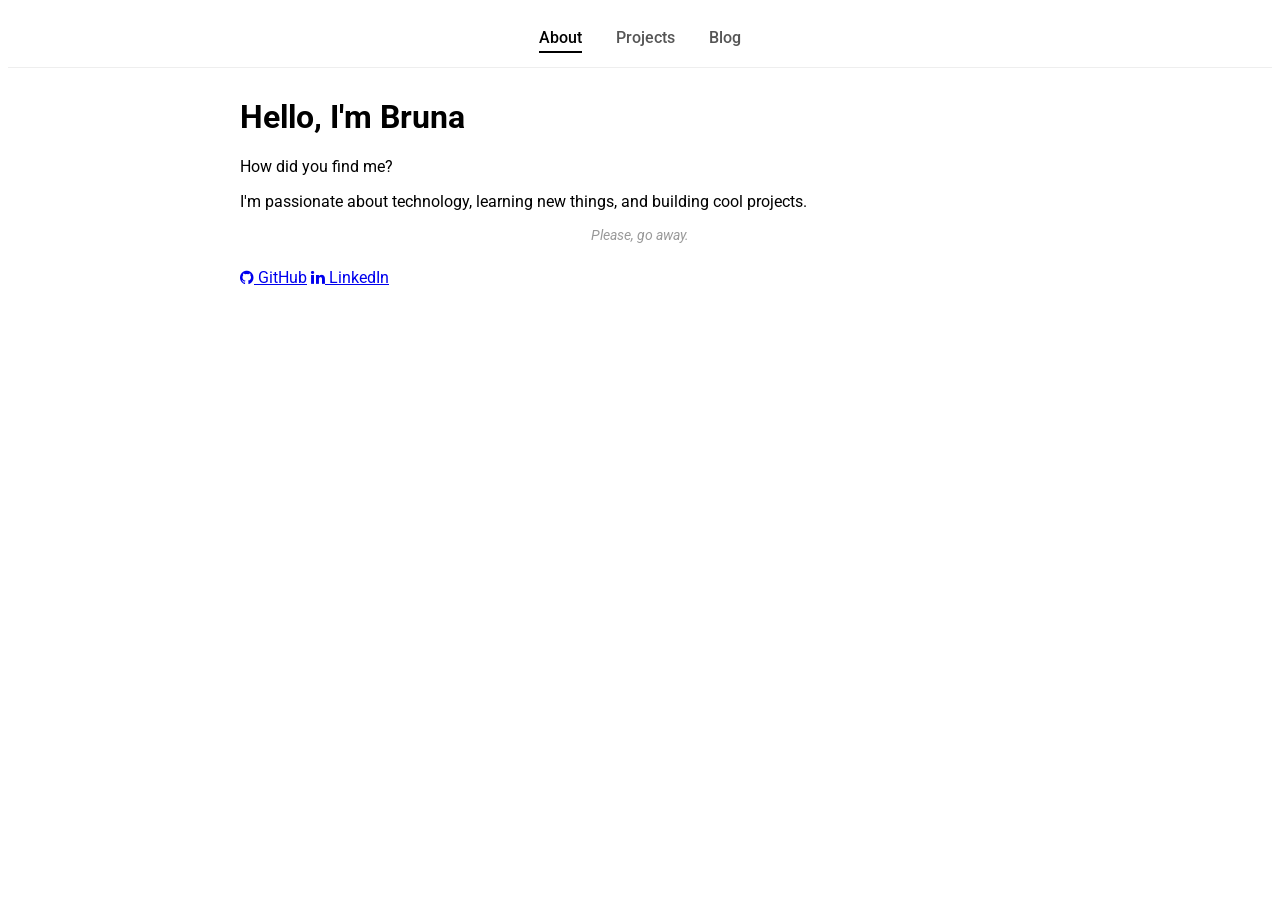
==== index.html @ 52c26497 "modularizing because no one deserves to manage a style section on their html script" ====
<!DOCTYPE html>
<html lang="en">

<head>
  <title>Bruna's Personal Page - About</title>
  <meta charset="UTF-8">
  <meta name="viewport" content="width=device-width, initial-scale=1">
  <link rel="stylesheet" href="https://www.w3schools.com/w3css/5/w3.css">
  <link rel="stylesheet" href="https://www.w3schools.com/lib/w3-theme-black.css">
  <link rel="stylesheet" href="https://fonts.googleapis.com/css?family=Roboto">
  <link rel="stylesheet" href="https://cdnjs.cloudflare.com/ajax/libs/font-awesome/4.7.0/css/font-awesome.min.css">
  <link rel="stylesheet" href="style.css">
</head>

<body>

  <!-- Navigation -->
  <div class="simple-nav">
    <a href="index.html" class="active">About</a>
    <a href="projects.html">Projects</a>
    <a href="blog.html">Blog</a>
  </div>

  <!-- Main content -->
  <div class="content">
    <div class="w3-container w3-padding-32">
      <h1>Hello, I'm Bruna</h1>
      <p class="w3-large">How did you find me?</p>
      <p>I'm passionate about technology, learning new things, and building cool projects.</p>
      <p data-i18n="recommendationText" style="text-align: center; color: #999; margin-bottom: 25px; font-size: 0.85rem; font-style: italic;">
            Please, go away.
        </p>
      <div class="w3-margin-top">
        <a href="https://github.com/brunacunha" target="_blank" class="w3-button w3-black w3-small"><i class="fa fa-github"></i> GitHub</a>
        <a href="https://www.linkedin.com/in/brunacunhaoliveira/" target="_blank" class="w3-button w3-light-grey w3-small"><i class="fa fa-linkedin"></i> LinkedIn</a>
      </div>
    </div>
  </div>

</body>

</html>
---- style.css ----
html, body, h1, h2, h3, h4, h5, h6 {
  font-family: "Roboto", sans-serif;
}

.simple-nav {
  padding: 20px 0;
  text-align: center;
  border-bottom: 1px solid #eee;
  margin-bottom: 30px;
}

.simple-nav a {
  margin: 0 15px;
  text-decoration: none;
  color: #555;
  font-weight: 500;
}

.simple-nav a.active, .simple-nav a:hover {
  color: #000;
  border-bottom: 2px solid #000;
  padding-bottom: 4px;
}

.content {
  max-width: 800px;
  margin: 0 auto;
  padding: 0 20px 60px 20px;
}

.clickable-card {
  display: block;
  text-decoration: none;
  color: inherit;
  transition: transform 0.2s ease, box-shadow 0.2s ease;
}

.clickable-card:hover {
  transform: translateY(-2px);
  box-shadow: 0 4px 10px rgba(0,0,0,0.1);
}
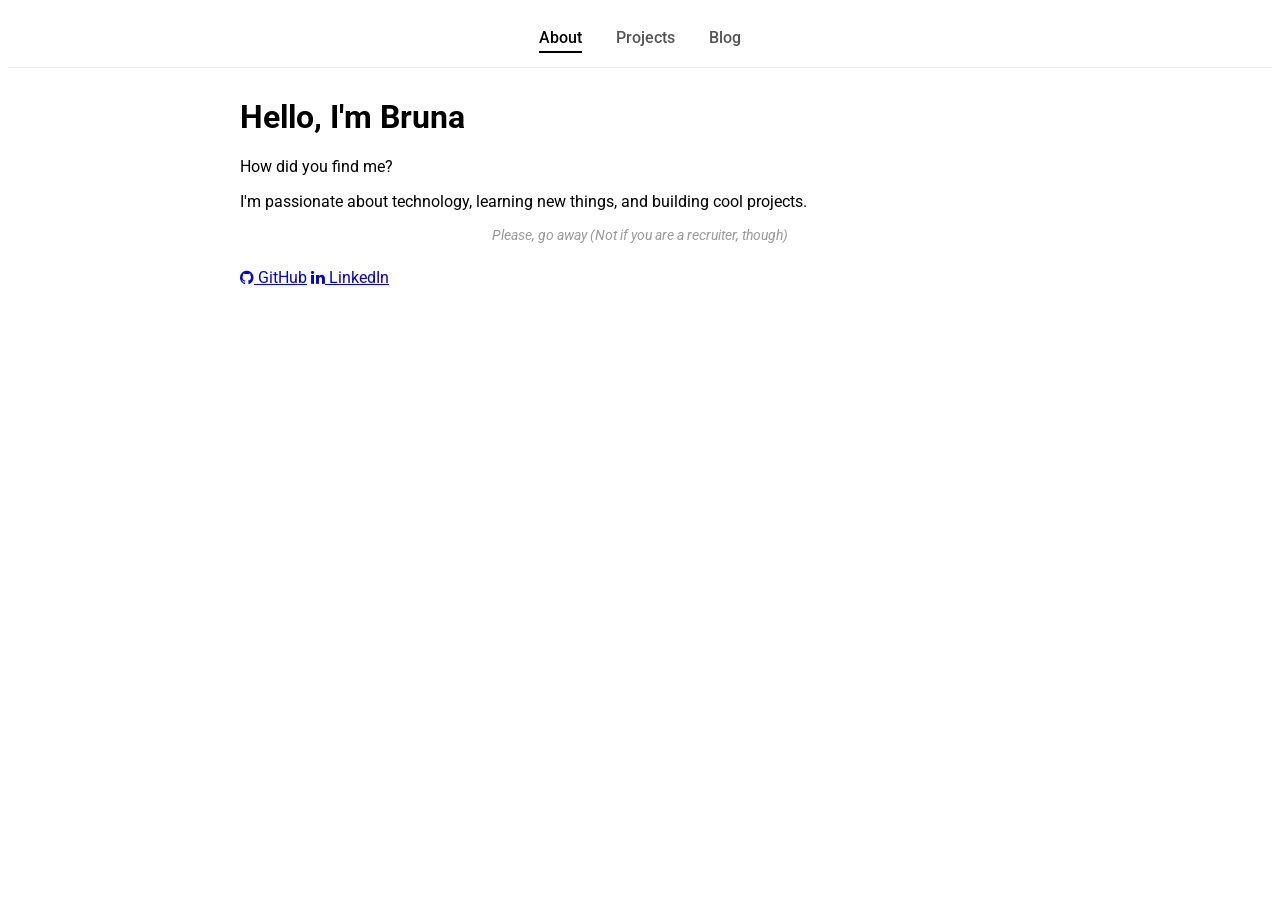
==== commit 8f5db3ef: "Update index.html" ====
--- a/index.html
+++ b/index.html
@@ -28,7 +28,7 @@
       <p class="w3-large">How did you find me?</p>
       <p>I'm passionate about technology, learning new things, and building cool projects.</p>
       <p data-i18n="recommendationText" style="text-align: center; color: #999; margin-bottom: 25px; font-size: 0.85rem; font-style: italic;">
-            Please, go away.
+            Please, go away (Not if you are a recruiter, though)
         </p>
       <div class="w3-margin-top">
         <a href="https://github.com/brunacunha" target="_blank" class="w3-button w3-black w3-small"><i class="fa fa-github"></i> GitHub</a>
@@ -39,4 +39,4 @@
 
 </body>
 
-</html>+</html>
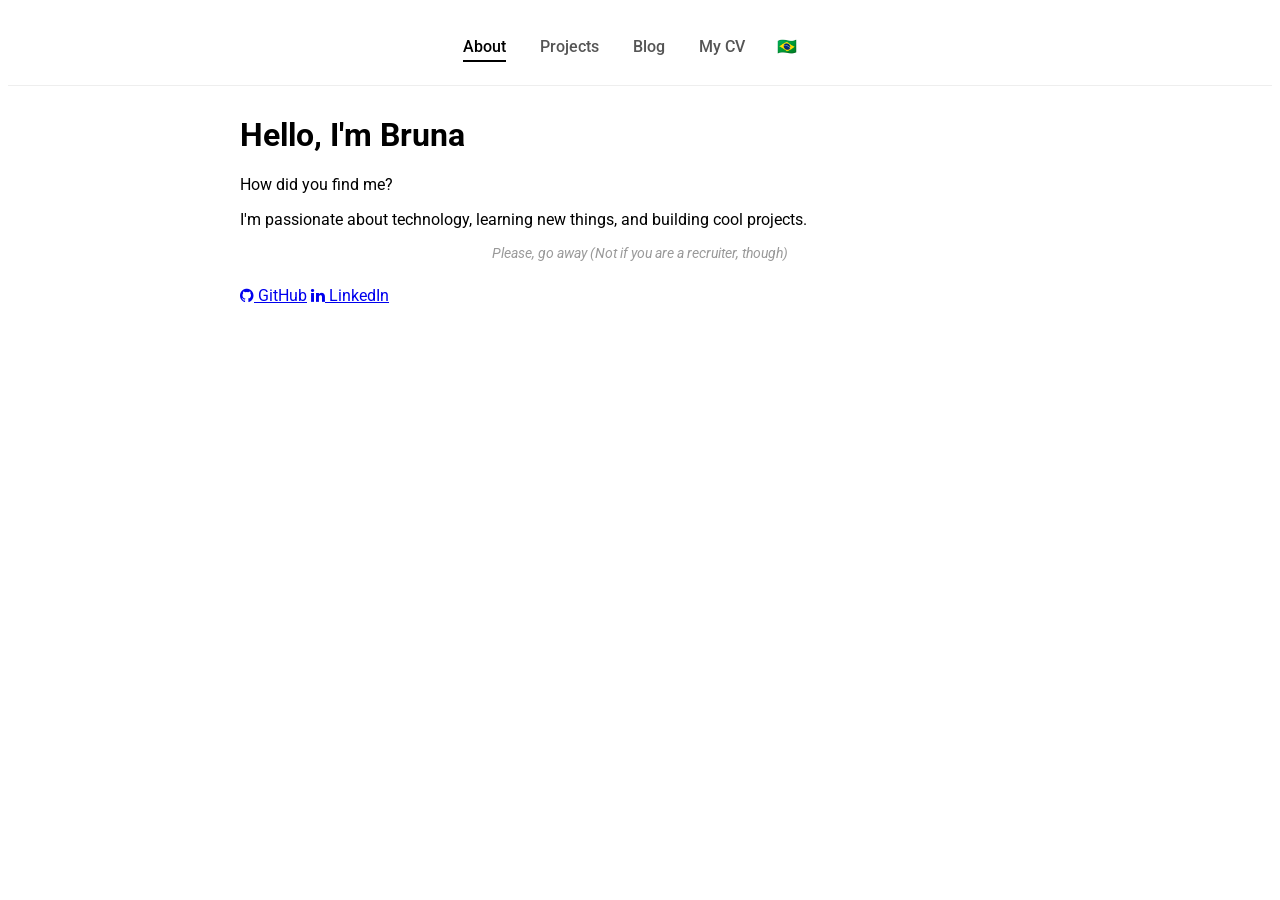
==== commit ac3f9247: "adding my cv and a non functional flag button. In the near future I will make the website available " ====
--- a/index.html
+++ b/index.html
@@ -19,6 +19,10 @@
     <a href="index.html" class="active">About</a>
     <a href="projects.html">Projects</a>
     <a href="blog.html">Blog</a>
+    <a href="cv.pdf">My CV</a>
+    <button id="lang-toggle-btn" class="lang-btn">
+      <span class="flag">🇧🇷</span> PT
+    </button>
   </div>
 
   <!-- Main content -->
--- a/style.css
+++ b/style.css
@@ -38,4 +38,28 @@
 .clickable-card:hover {
   transform: translateY(-2px);
   box-shadow: 0 4px 10px rgba(0,0,0,0.1);
-}+}
+
+.lang-btn {
+  background-color: transparent;
+  border: 1px solid #ffffff33;
+  color: #ffffff;
+  padding: 8px 12px;
+  border-radius: 6px;
+  cursor: pointer;
+  display: inline-flex;
+  align-items: center;
+  gap: 6px;
+  font-family: inherit;
+  font-size: 14px;
+  transition: background-color 0.2s, border-color 0.2s;
+}
+
+.lang-btn:hover {
+  background-color: #ffffff1a;
+  border-color: #ffffff66;
+}
+
+.lang-btn .flag {
+  font-size: 16px;
+}
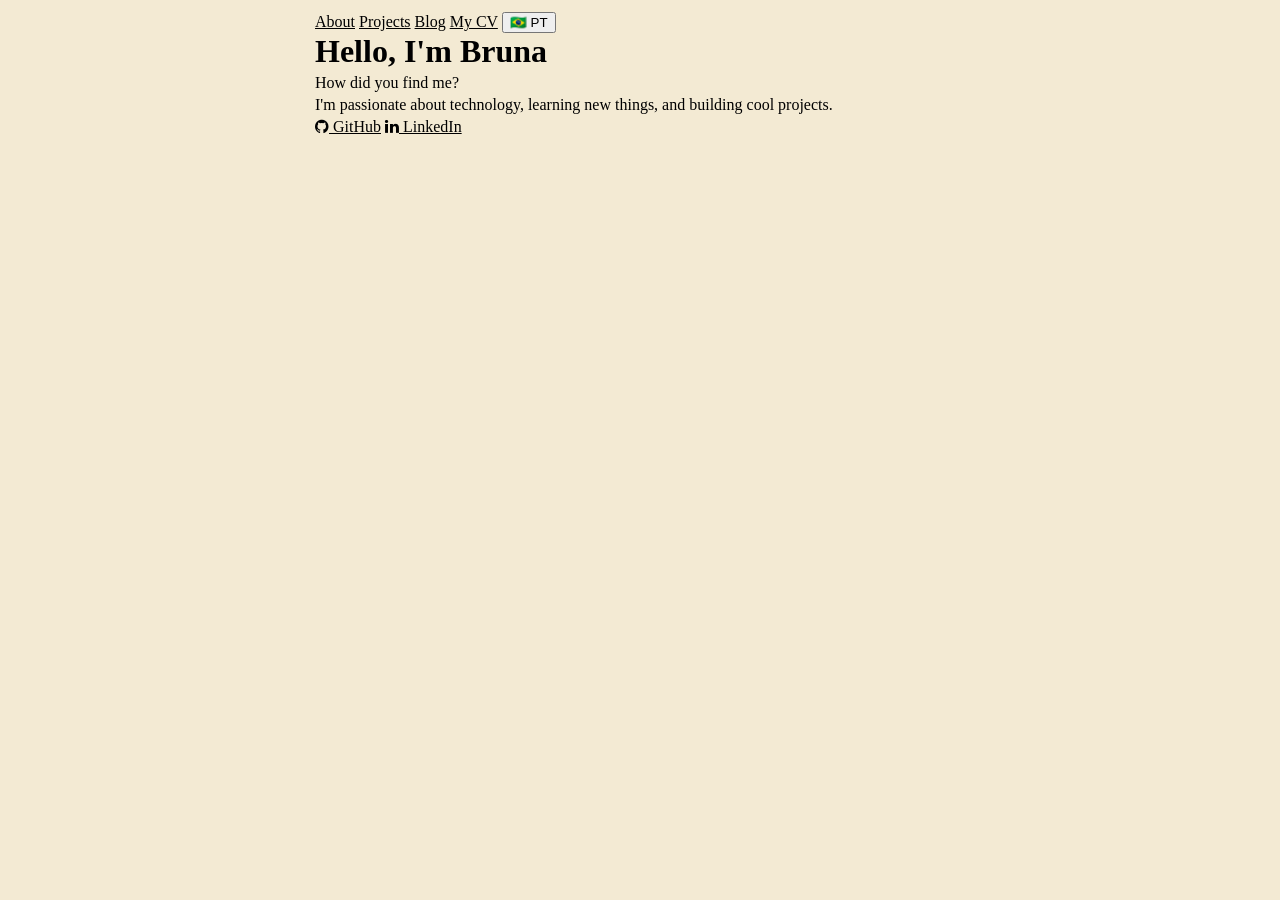
==== commit 23f13863: "new design with less bloat" ====
--- a/index.html
+++ b/index.html
@@ -14,33 +14,31 @@
 
 <body>
 
-  <!-- Navigation -->
   <div class="simple-nav">
     <a href="index.html" class="active">About</a>
     <a href="projects.html">Projects</a>
     <a href="blog.html">Blog</a>
-    <a href="cv.pdf">My CV</a>
+    <a href="cv.html">My CV</a>
     <button id="lang-toggle-btn" class="lang-btn">
       <span class="flag">🇧🇷</span> PT
     </button>
   </div>
 
-  <!-- Main content -->
   <div class="content">
     <div class="w3-container w3-padding-32">
       <h1>Hello, I'm Bruna</h1>
       <p class="w3-large">How did you find me?</p>
       <p>I'm passionate about technology, learning new things, and building cool projects.</p>
-      <p data-i18n="recommendationText" style="text-align: center; color: #999; margin-bottom: 25px; font-size: 0.85rem; font-style: italic;">
-            Please, go away (Not if you are a recruiter, though)
-        </p>
+
       <div class="w3-margin-top">
-        <a href="https://github.com/brunacunha" target="_blank" class="w3-button w3-black w3-small"><i class="fa fa-github"></i> GitHub</a>
-        <a href="https://www.linkedin.com/in/brunacunhaoliveira/" target="_blank" class="w3-button w3-light-grey w3-small"><i class="fa fa-linkedin"></i> LinkedIn</a>
+        <a href="https://github.com/brunacunha" target="_blank" class="w3-button w3-black w3-small"><i
+            class="fa fa-github"></i> GitHub</a>
+        <a href="https://www.linkedin.com/in/brunacunhaoliveira/" target="_blank"
+          class="w3-button w3-light-grey w3-small"><i class="fa fa-linkedin"></i> LinkedIn</a>
       </div>
     </div>
   </div>
 
 </body>
 
-</html>
+</html>
--- a/style.css
+++ b/style.css
@@ -1,65 +1,30 @@
-html, body, h1, h2, h3, h4, h5, h6 {
-  font-family: "Roboto", sans-serif;
+html {
+  background: #F3EAD3;
 }
 
-.simple-nav {
-  padding: 20px 0;
-  text-align: center;
-  border-bottom: 1px solid #eee;
-  margin-bottom: 30px;
+body {
+  max-width: 650px;
+  margin: 0px auto;
+  padding: 12px;
 }
 
-.simple-nav a {
-  margin: 0 15px;
-  text-decoration: none;
-  color: #555;
-  font-weight: 500;
+h1 {
+  margin: 0px;
 }
 
-.simple-nav a.active, .simple-nav a:hover {
-  color: #000;
-  border-bottom: 2px solid #000;
-  padding-bottom: 4px;
+p {
+  margin: 0.25em 0;
 }
 
-.content {
-  max-width: 800px;
-  margin: 0 auto;
-  padding: 0 20px 60px 20px;
+header,
+nav {
+  text-align: center;
 }
 
-.clickable-card {
-  display: block;
-  text-decoration: none;
-  color: inherit;
-  transition: transform 0.2s ease, box-shadow 0.2s ease;
+a {
+  color: black;
 }
 
-.clickable-card:hover {
-  transform: translateY(-2px);
-  box-shadow: 0 4px 10px rgba(0,0,0,0.1);
-}
-
-.lang-btn {
-  background-color: transparent;
-  border: 1px solid #ffffff33;
-  color: #ffffff;
-  padding: 8px 12px;
-  border-radius: 6px;
-  cursor: pointer;
-  display: inline-flex;
-  align-items: center;
-  gap: 6px;
-  font-family: inherit;
-  font-size: 14px;
-  transition: background-color 0.2s, border-color 0.2s;
-}
-
-.lang-btn:hover {
-  background-color: #ffffff1a;
-  border-color: #ffffff66;
-}
-
-.lang-btn .flag {
-  font-size: 16px;
-}
+.avatar {
+  border-radius: 50%;
+}
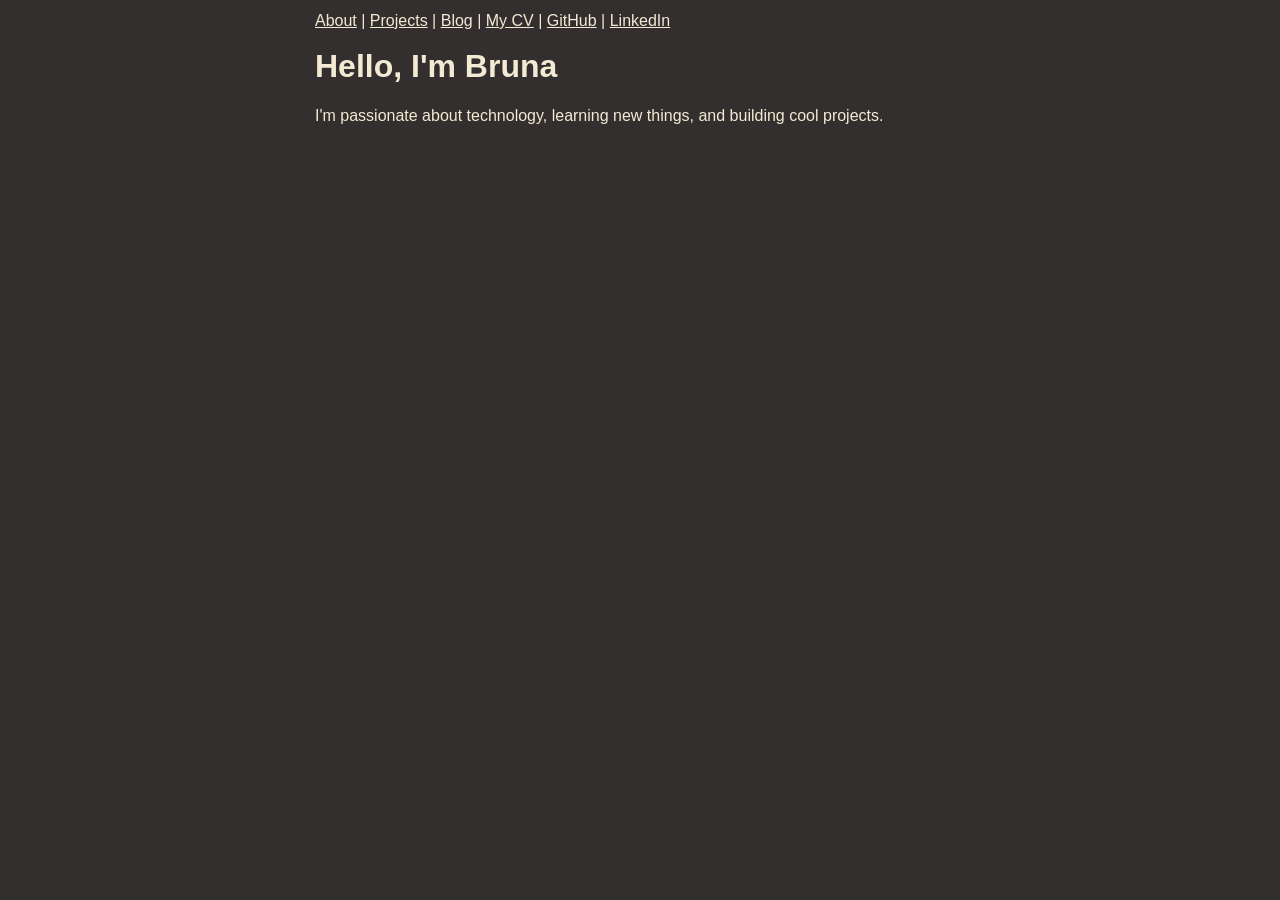
==== commit 735ecb8d: "changing background and design choices" ====
--- a/index.html
+++ b/index.html
@@ -5,38 +5,27 @@
   <title>Bruna's Personal Page - About</title>
   <meta charset="UTF-8">
   <meta name="viewport" content="width=device-width, initial-scale=1">
-  <link rel="stylesheet" href="https://www.w3schools.com/w3css/5/w3.css">
-  <link rel="stylesheet" href="https://www.w3schools.com/lib/w3-theme-black.css">
-  <link rel="stylesheet" href="https://fonts.googleapis.com/css?family=Roboto">
-  <link rel="stylesheet" href="https://cdnjs.cloudflare.com/ajax/libs/font-awesome/4.7.0/css/font-awesome.min.css">
   <link rel="stylesheet" href="style.css">
 </head>
 
 <body>
 
-  <div class="simple-nav">
-    <a href="index.html" class="active">About</a>
-    <a href="projects.html">Projects</a>
-    <a href="blog.html">Blog</a>
-    <a href="cv.html">My CV</a>
-    <button id="lang-toggle-btn" class="lang-btn">
-      <span class="flag">🇧🇷</span> PT
-    </button>
+  <div class="nav">
+    <a href="index.html" class="active">About</a> |
+    <a href="projects.html">Projects</a> |
+    <a href="blog.html">Blog</a> |
+    <a href="cv.html">My CV</a> |
+    <a href="https://github.com/brunacunha">GitHub</a> |
+    <a href="https://www.linkedin.com/in/brunacunhaoliveira/">LinkedIn</a>
   </div>
+  <br>
 
   <div class="content">
-    <div class="w3-container w3-padding-32">
-      <h1>Hello, I'm Bruna</h1>
-      <p class="w3-large">How did you find me?</p>
-      <p>I'm passionate about technology, learning new things, and building cool projects.</p>
+    <h1>Hello, I'm Bruna</h1>
+    <br>
+    <p>I'm passionate about technology, learning new things, and building cool projects.</p>
 
-      <div class="w3-margin-top">
-        <a href="https://github.com/brunacunha" target="_blank" class="w3-button w3-black w3-small"><i
-            class="fa fa-github"></i> GitHub</a>
-        <a href="https://www.linkedin.com/in/brunacunhaoliveira/" target="_blank"
-          class="w3-button w3-light-grey w3-small"><i class="fa fa-linkedin"></i> LinkedIn</a>
-      </div>
-    </div>
+
   </div>
 
 </body>
--- a/style.css
+++ b/style.css
@@ -1,11 +1,17 @@
 html {
-  background: #F3EAD3;
+  background: #322F2E;
+}
+
+a {
+  color: #F3EAD3;
 }
 
 body {
+  color: #F3EAD3;
   max-width: 650px;
   margin: 0px auto;
   padding: 12px;
+  font-family: Helvetica;
 }
 
 h1 {
@@ -21,9 +27,7 @@
   text-align: center;
 }
 
-a {
-  color: black;
-}
+
 
 .avatar {
   border-radius: 50%;
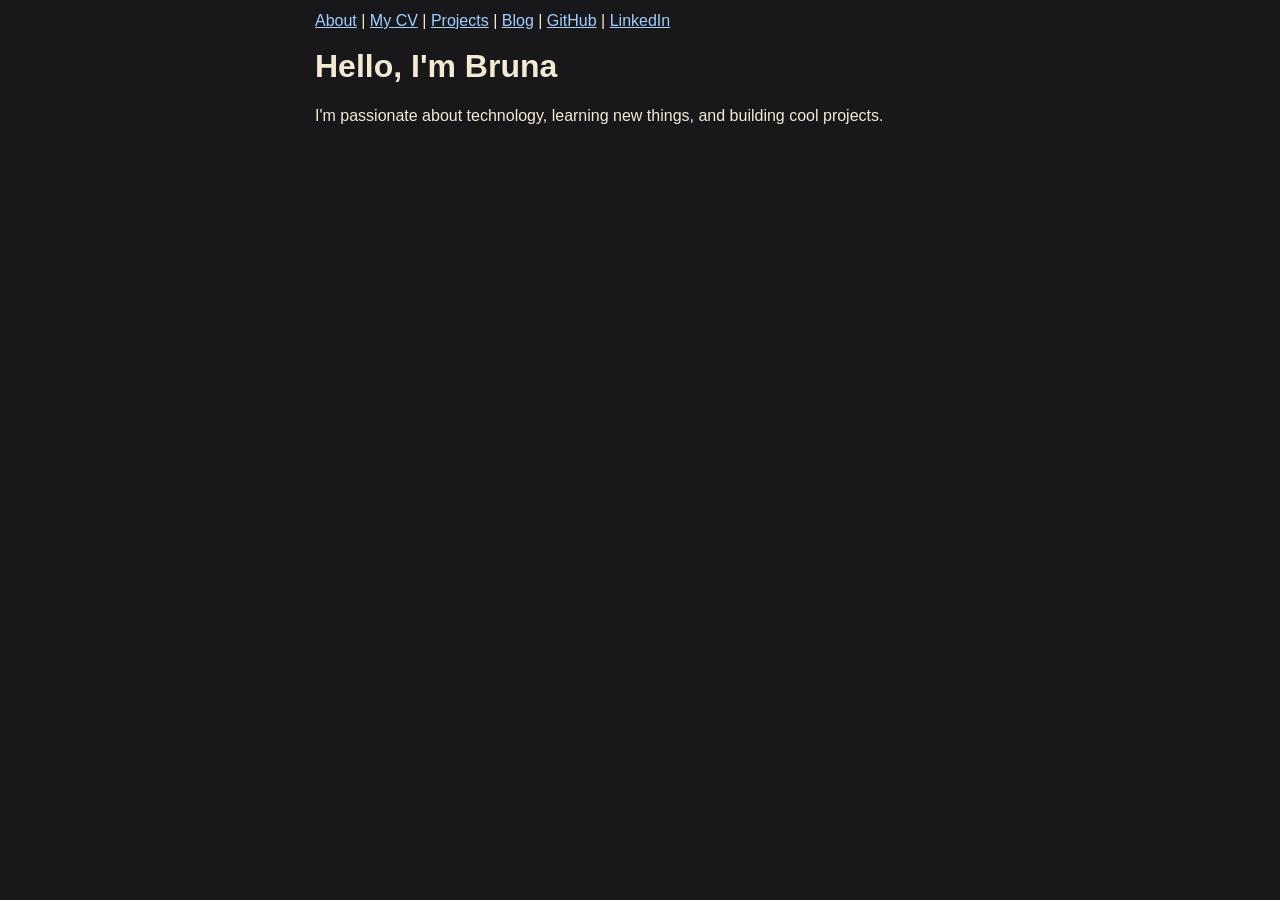
==== commit 0614b364: "i finally have a blog" ====
--- a/index.html
+++ b/index.html
@@ -12,9 +12,9 @@
 
   <div class="nav">
     <a href="index.html" class="active">About</a> |
+    <a href="cv.html">My CV</a> |
     <a href="projects.html">Projects</a> |
     <a href="blog.html">Blog</a> |
-    <a href="cv.html">My CV</a> |
     <a href="https://github.com/brunacunha">GitHub</a> |
     <a href="https://www.linkedin.com/in/brunacunhaoliveira/">LinkedIn</a>
   </div>
@@ -24,10 +24,7 @@
     <h1>Hello, I'm Bruna</h1>
     <br>
     <p>I'm passionate about technology, learning new things, and building cool projects.</p>
-
-
   </div>
-
 </body>
 
 </html>
--- a/style.css
+++ b/style.css
@@ -1,9 +1,10 @@
 html {
-  background: #322F2E;
+  background: #18181B;
+  /*##18181B" #322F2E*/
 }
 
 a {
-  color: #F3EAD3;
+  color: #A4CDFE;
 }
 
 body {
@@ -27,8 +28,6 @@
   text-align: center;
 }
 
-
-
 .avatar {
   border-radius: 50%;
 }
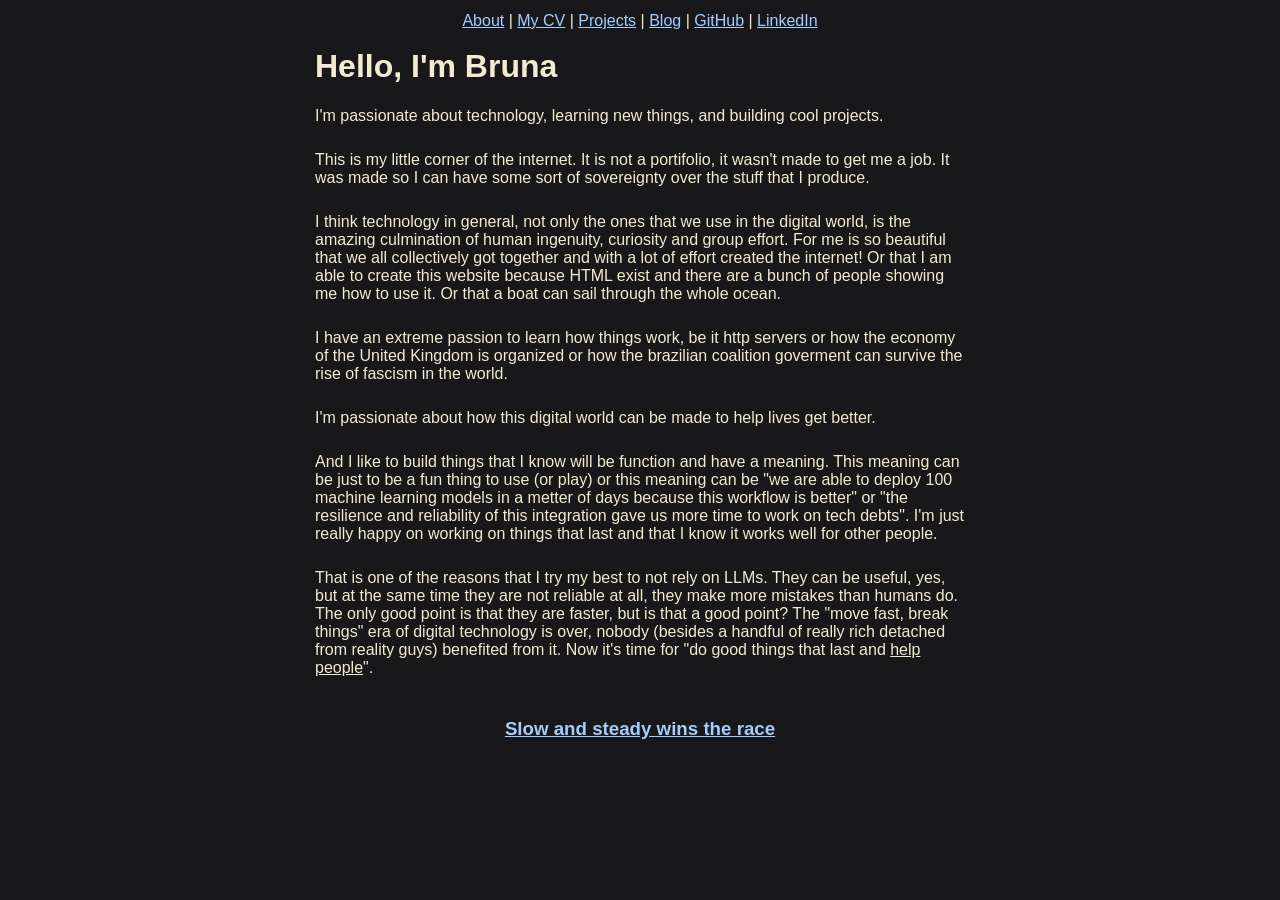
==== commit d32262d2: "doing text for index" ====
--- a/index.html
+++ b/index.html
@@ -9,21 +9,53 @@
 </head>
 
 <body>
-
-  <div class="nav">
-    <a href="index.html" class="active">About</a> |
-    <a href="cv.html">My CV</a> |
-    <a href="projects.html">Projects</a> |
-    <a href="blog.html">Blog</a> |
-    <a href="https://github.com/brunacunha">GitHub</a> |
-    <a href="https://www.linkedin.com/in/brunacunhaoliveira/">LinkedIn</a>
-  </div>
+  <center>
+    <div class="nav">
+      <a href="index.html" class="active">About</a> |
+      <a href="cv.html">My CV</a> |
+      <a href="projects.html">Projects</a> |
+      <a href="blog.html">Blog</a> |
+      <a href="https://github.com/brunacunha">GitHub</a> |
+      <a href="https://www.linkedin.com/in/brunacunhaoliveira/">LinkedIn</a>
+    </div>
+  </center>
   <br>
 
   <div class="content">
     <h1>Hello, I'm Bruna</h1>
     <br>
-    <p>I'm passionate about technology, learning new things, and building cool projects.</p>
+    <p>I'm passionate about technology, learning new things, and building cool projects.</p><br>
+
+    <p>This is my little corner of the internet. It is not a portifolio, it wasn't made to get me a job. It was made so
+      I can have some sort of sovereignty over the stuff that I produce.</p><br>
+
+    <p>I think technology in general, not only the ones that we use in the digital world, is the amazing culmination of
+      human ingenuity, curiosity and group effort. For me is so beautiful that we all collectively got together and with
+      a
+      lot of effort created the internet! Or that I am able to create this website because HTML exist and there are a
+      bunch of people showing me how to use it. Or that a boat can sail through the whole ocean.</p><br>
+
+    <p>I have an extreme passion to learn how things work, be it http servers or how the economy of the United Kingdom
+      is organized or how the brazilian coalition goverment can survive the rise of fascism in the world.</p><br>
+
+    <p>I'm passionate about how this digital world can be made to help lives get better. </p><br>
+
+    <p> And I like to build things that I know will be function and have a meaning. This meaning can be just to be a fun
+      thing to use (or play) or this meaning can be "we are able to deploy 100 machine learning models in a metter of
+      days because this workflow is better" or "the resilience and reliability of this integration gave us more time to
+      work on tech debts". I'm just really happy on working on things that last and that I know it works well for other
+      people.</p><br>
+
+    <p>That is one of the reasons that I try my best to not rely on LLMs. They can be useful, yes, but at the same time
+      they are not reliable at all, they make more mistakes than humans do. The only good point is that they are faster,
+      but is that a good point? The "move fast, break things" era of digital technology is over, nobody (besides a
+      handful of
+      really rich detached from reality guys) benefited from it. Now it's time for "do good things that last and <u>help
+        people</u>".</p><br>
+
+    <center>
+      <h3><a href="https://en.wikipedia.org/wiki/The_Tortoise_and_the_Hare">Slow and steady wins the race</a></h3>
+    </center>
   </div>
 </body>
 
